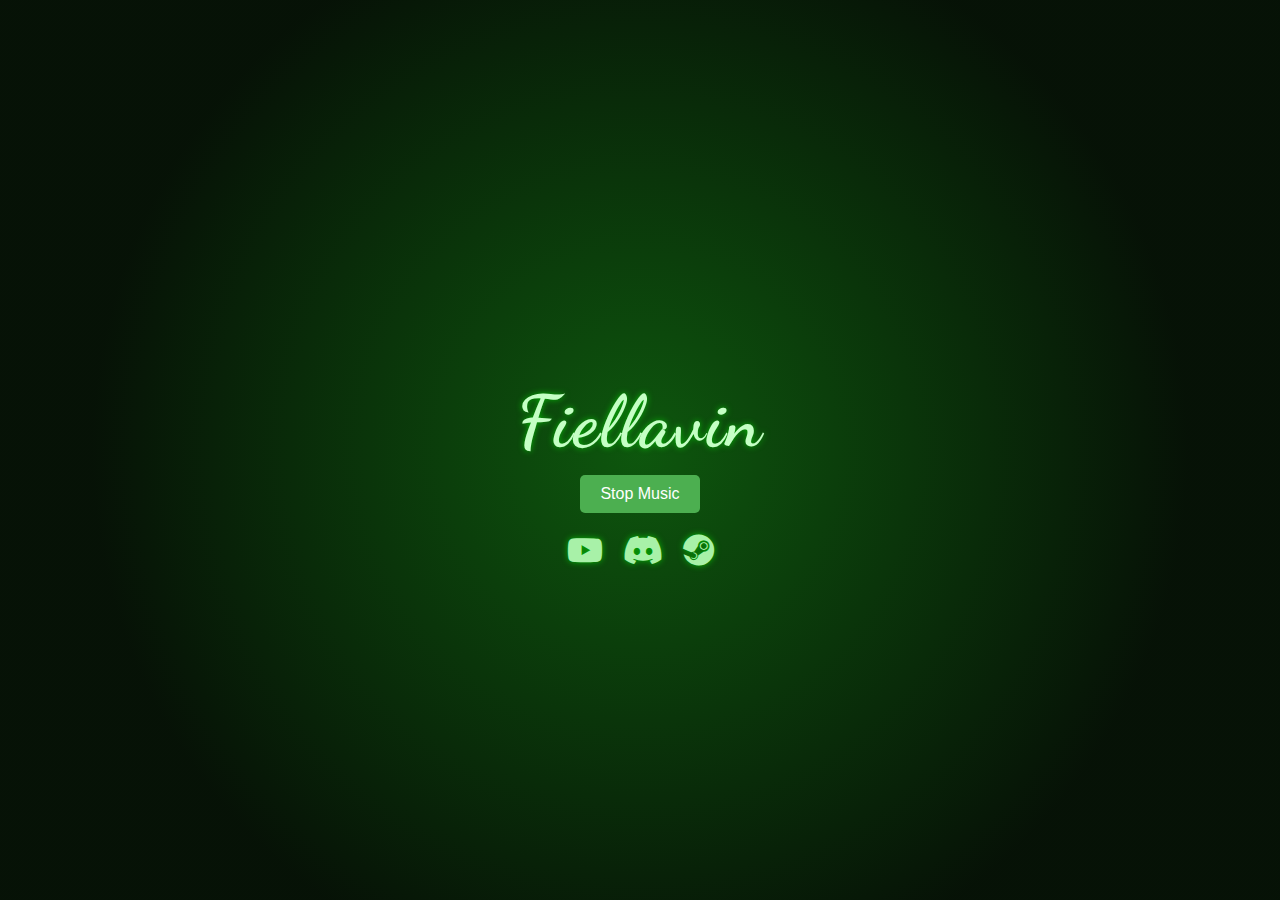
==== index.html @ dd1ec023 "Update index.html" ====
<!DOCTYPE html>
<html lang="en">
<head>
    <meta charset="UTF-8">
    <meta name="viewport" content="width=device-width, initial-scale=1.0">
    <title>Fiellavin</title>
    <link rel="stylesheet" href="https://cdnjs.cloudflare.com/ajax/libs/font-awesome/5.15.4/css/all.min.css">
    <link rel="icon" href="logos/flogo.jpg">
    <style type="text/css">
        @import url('https://fonts.googleapis.com/css2?family=Dancing+Script:wght@700&family=Great+Vibes&display=swap');

        /* General */
        body {
            margin: 0;
            font-family: Arial, sans-serif;
            background: #0b3d0b;
            color: #ffffff;
            display: flex;
            align-items: center;
            justify-content: center;
            min-height: 100vh;
            overflow: hidden;
            position: relative;
        }

        /* Neon Background */
        body::before {
            content: '';
            position: absolute;
            top: 0;
            left: 0;
            width: 100%;
            height: 100%;
            background: radial-gradient(circle at center, rgba(30, 255, 30, 0.15), rgba(5, 5, 5, 0.85) 70%);
            animation: neonGlow 6s ease-in-out infinite;
            z-index: 0;
            opacity: 0.9;
        }

        @keyframes neonGlow {
            0%, 100% {
                filter: hue-rotate(0deg) brightness(1.1);
            }
            50% {
                filter: hue-rotate(180deg) brightness(1.3);
            }
        }

        /* Center */
        .container {
            display: flex;
            flex-direction: column;
            align-items: center;
            text-align: center;
            z-index: 1;
        }

        /* Title */
        .title {
            font-size: 72px;
            font-weight: 700;
            color: #c5ffc5;
            font-family: 'Dancing Script', 'Great Vibes', cursive;
            letter-spacing: 2px;
            text-shadow: 0px 0px 6px rgba(0, 255, 0, 0.6);
            margin-bottom: 10px;
            animation: fadeIn 2s ease-out;
            position: relative;
        }

        /* Hidden message */
        .hidden-message {
            display: none;
            font-size: 24px;
            color: #a8f1a8;
            text-shadow: 0px 0px 6px rgba(0, 255, 0, 0.6);
        }

        .title:hover .hidden-message {
            display: block;
            margin-top: 10px;
        }

        /* Button */
        #play-button {
            padding: 10px 20px;
            background-color: #4caf50;
            color: #ffffff;
            border: none;
            border-radius: 5px;
            font-size: 16px;
            cursor: pointer;
            transition: background-color 0.3s ease, transform 0.2s ease;
            margin-bottom: 20px;
        }

        #play-button:hover {
            background-color: #388e3c;
            transform: scale(1.05);
        }

        /* Icons */
        .social-icons {
            display: flex;
            justify-content: center;
            gap: 20px;
        }

        .social-icons a {
            color: #a8f1a8;
            font-size: 32px;
            transition: color 0.3s ease, transform 0.3s ease;
            text-shadow: 0px 0px 6px rgba(0, 255, 0, 0.6);
        }

        .social-icons a:hover {
            color: #76c776;
            transform: scale(1.15);
        }

        /* Animations */
        @keyframes fadeIn {
            from { opacity: 0; transform: translateY(-20px); }
            to { opacity: 1; transform: translateY(0); }
        }
    </style>
</head>
<body>
    <div class="container">
        <h1 class="title">Fiellavin
            <span class="hidden-message">Welcome to the hidden world!</span>
        </h1>

        <!-- Play button -->
        <button id="play-button" onclick="toggleMusic()">Start Music</button>

        <div class="social-icons">
            <a href="https://www.youtube.com/@fiellavin" target="_blank" aria-label="YouTube">
                <i class="fab fa-youtube"></i>
            </a>
            <a href="https://discord.com/users/317315928855543828" target="_blank" aria-label="Discord">
                <i class="fab fa-discord"></i>
            </a>
            <a href="https://steamcommunity.com/id/fiellavin/" target="_blank" aria-label="Steam">
                <i class="fab fa-steam"></i>
            </a>
        </div>

        <!-- Audio element -->
        <audio id="background-music" autoplay muted loop></audio>
    </div>

    <script>
        const playButton = document.getElementById("play-button");
        const audio = document.getElementById("background-music");

        audio.volume = 0.2;

        // Array of song sources
        const songs = [
            "songs/song1.mp3",
            "songs/song2.mp3",
            "songs/song3.mp3",
            "songs/song4.mp3",
            "songs/song5.mp3"
        ];

        // Select a random song
        function setRandomSong() {
            const randomIndex = Math.floor(Math.random() * songs.length);
            audio.src = songs[randomIndex];
        }

        // Toggle play/pause
        function toggleMusic() {
            if (audio.paused) {
                audio.play();
                playButton.textContent = "Stop Music";
            } else {
                audio.pause();
                playButton.textContent = "Start Music";
            }
        }

        // Light show effect when "F" is pressed
        document.addEventListener("keydown", (event) => {
            if (event.key.toLowerCase() === 'f') {
                document.body.classList.add('light-show');
                setTimeout(() => {
                    document.body.classList.remove('light-show');
                }, 3000); // Duration of the light show in ms
            }
        });

        // Select a random song and autoplay
        window.addEventListener("load", () => {
            setRandomSong();
            setTimeout(() => {
                audio.muted = false;
                audio.play().then(() => {
                    playButton.textContent = "Stop Music";
                }).catch(() => {
                    playButton.textContent = "Start Music";
                });
            }, 500);
        });
    </script>
</body>
</html>
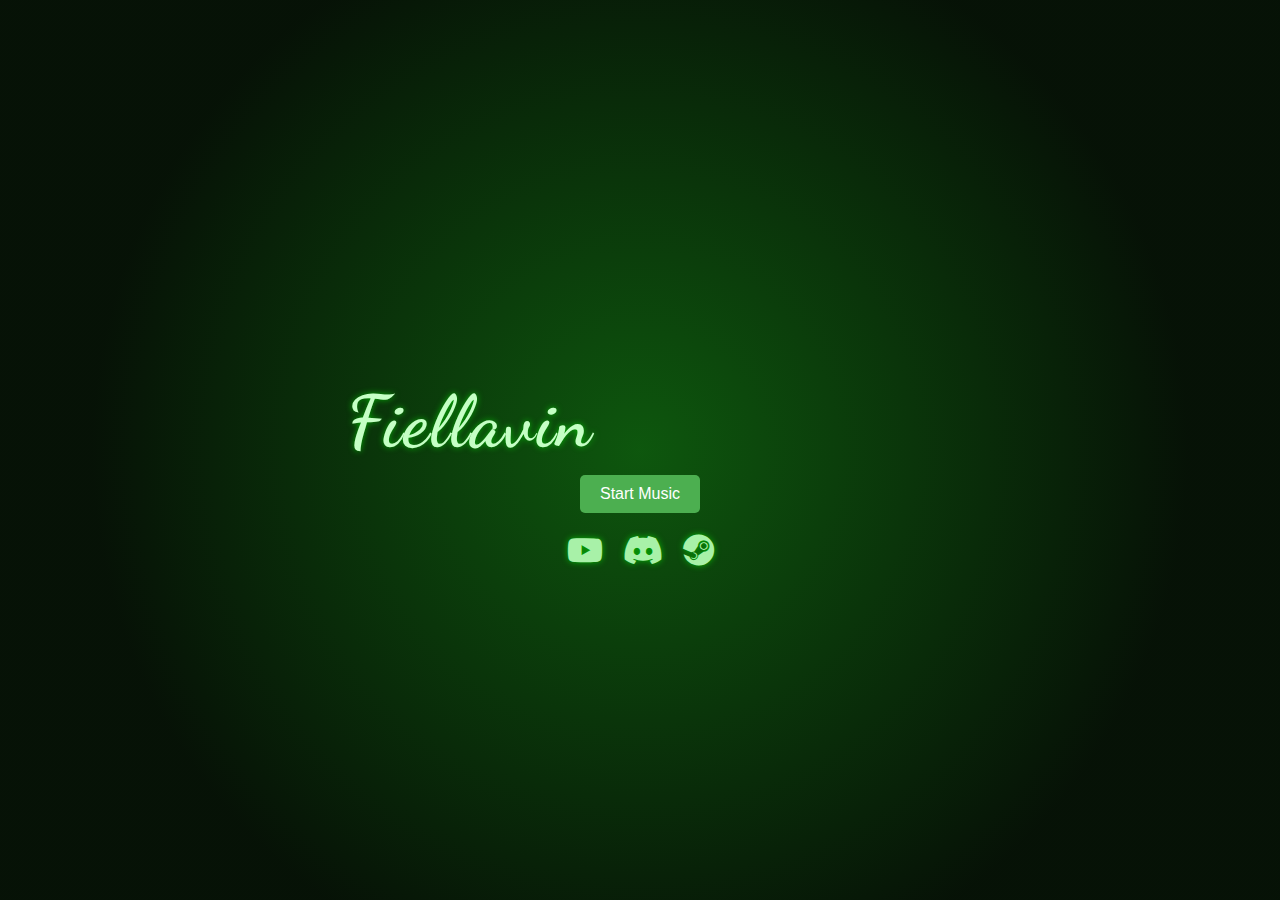
==== commit 9639f66a: "Update index.html" ====
--- a/index.html
+++ b/index.html
@@ -68,17 +68,17 @@
             position: relative;
         }
 
-        /* Hidden message */
+        /* Hidden message with fade-in effect */
         .hidden-message {
-            display: none;
+            opacity: 0;
             font-size: 24px;
             color: #a8f1a8;
             text-shadow: 0px 0px 6px rgba(0, 255, 0, 0.6);
+            transition: opacity 1.5s ease-in-out;
         }
 
         .title:hover .hidden-message {
-            display: block;
-            margin-top: 10px;
+            opacity: 1;
         }
 
         /* Button */
@@ -118,10 +118,16 @@
             transform: scale(1.15);
         }
 
-        /* Animations */
-        @keyframes fadeIn {
-            from { opacity: 0; transform: translateY(-20px); }
-            to { opacity: 1; transform: translateY(0); }
+        /* Light show animation */
+        @keyframes lightShow {
+            0%, 100% { background-color: #0b3d0b; }
+            25% { background-color: #ff0000; }
+            50% { background-color: #00ff00; }
+            75% { background-color: #0000ff; }
+        }
+
+        .light-show {
+            animation: lightShow 1s linear infinite;
         }
     </style>
 </head>
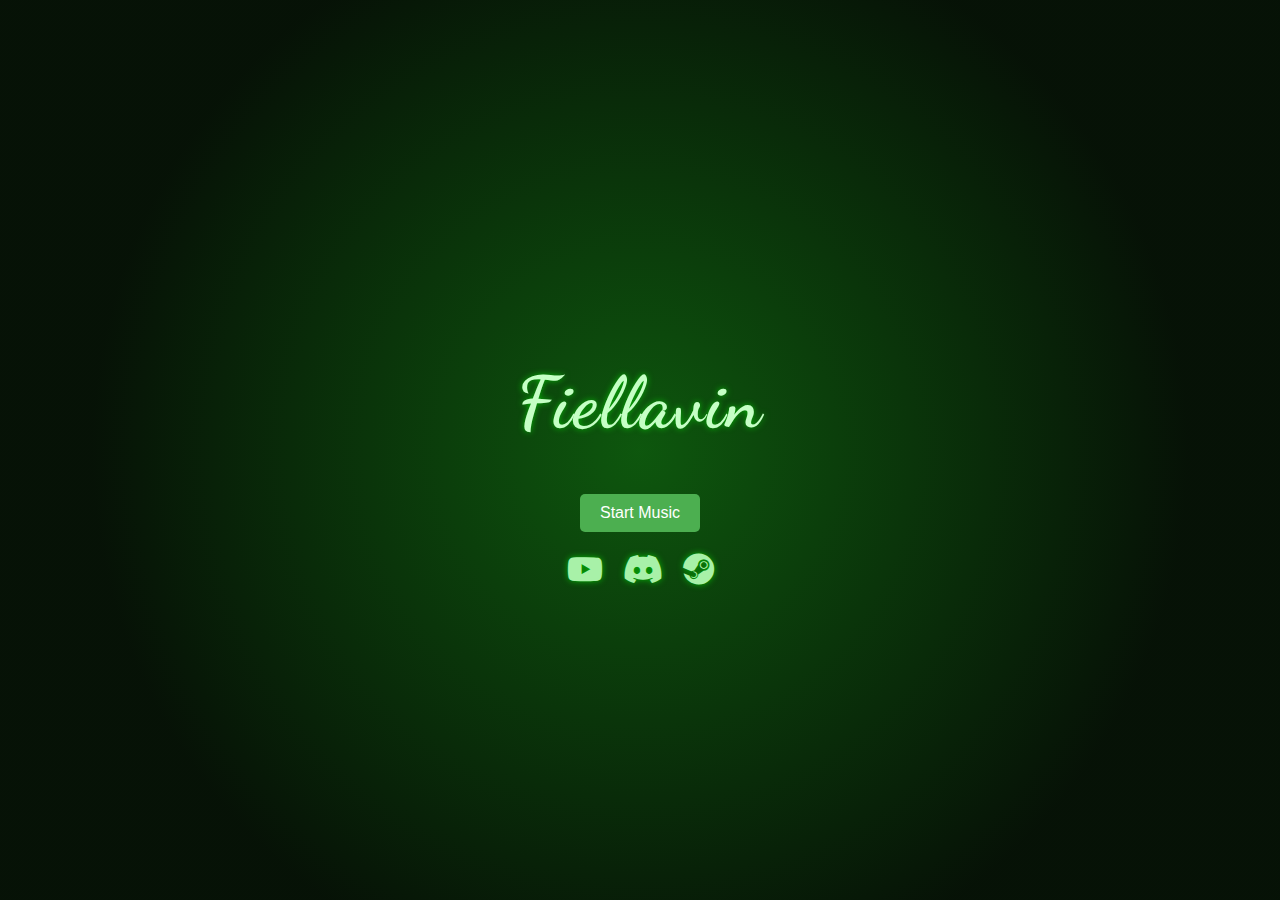
==== commit 9f61b3bc: "Adding a little secret feature" ====
--- a/index.html
+++ b/index.html
@@ -65,19 +65,19 @@
             text-shadow: 0px 0px 6px rgba(0, 255, 0, 0.6);
             margin-bottom: 10px;
             animation: fadeIn 2s ease-out;
-            position: relative;
-        }
-
-        /* Hidden message with fade-in effect */
+        }
+
+        /* Hidden message below title */
         .hidden-message {
             opacity: 0;
             font-size: 24px;
             color: #a8f1a8;
             text-shadow: 0px 0px 6px rgba(0, 255, 0, 0.6);
             transition: opacity 1.5s ease-in-out;
-        }
-
-        .title:hover .hidden-message {
+            margin-top: 10px;
+        }
+
+        .title:hover + .hidden-message {
             opacity: 1;
         }
 
@@ -133,9 +133,8 @@
 </head>
 <body>
     <div class="container">
-        <h1 class="title">Fiellavin
-            <span class="hidden-message">Welcome to the hidden world!</span>
-        </h1>
+        <h1 class="title">Fiellavin</h1>
+        <div class="hidden-message">The world is yours, is it though?</div>
 
         <!-- Play button -->
         <button id="play-button" onclick="toggleMusic()">Start Music</button>
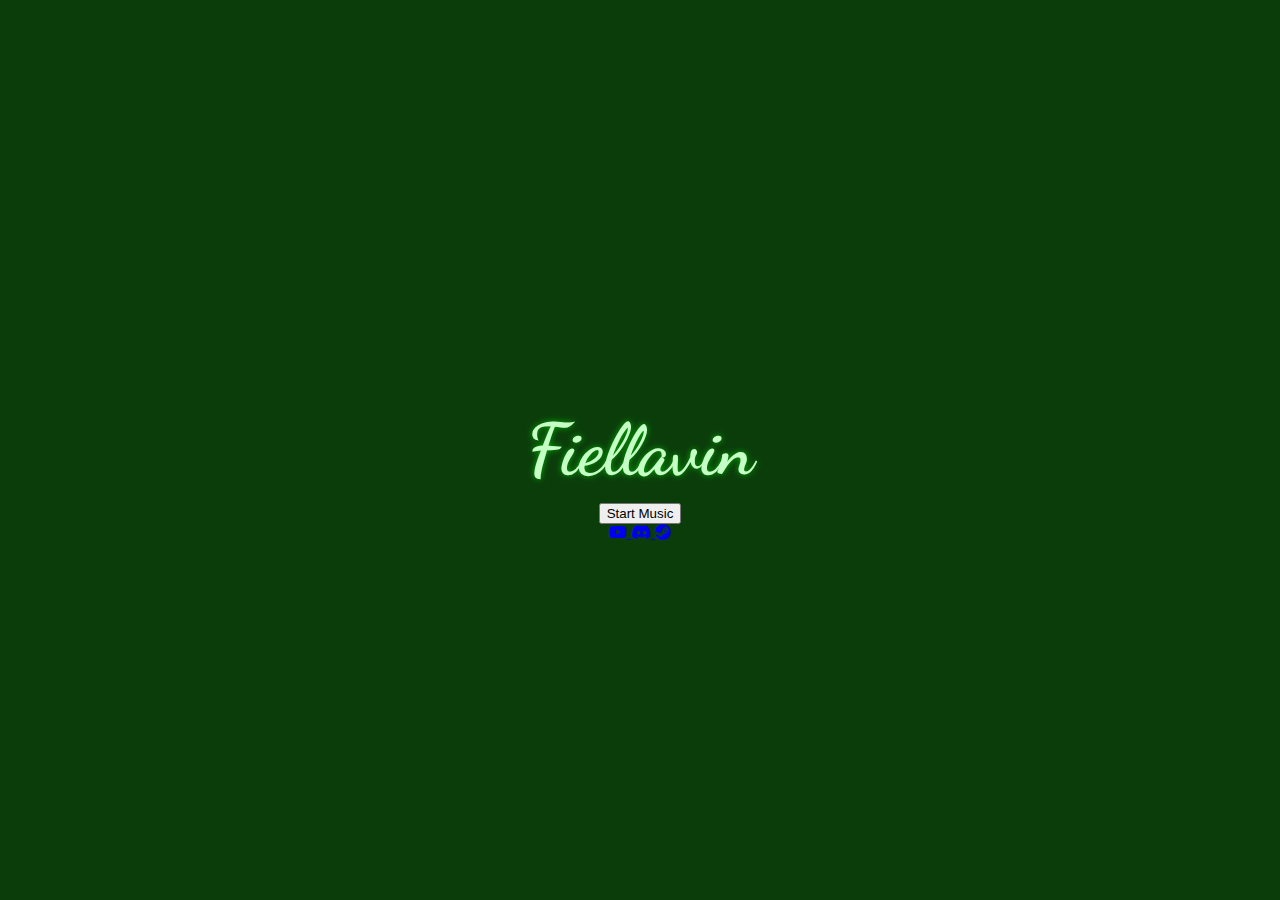
==== commit 29bd3db1: "Update index.html" ====
--- a/index.html
+++ b/index.html
@@ -23,30 +23,6 @@
             position: relative;
         }
 
-        /* Neon Background */
-        body::before {
-            content: '';
-            position: absolute;
-            top: 0;
-            left: 0;
-            width: 100%;
-            height: 100%;
-            background: radial-gradient(circle at center, rgba(30, 255, 30, 0.15), rgba(5, 5, 5, 0.85) 70%);
-            animation: neonGlow 6s ease-in-out infinite;
-            z-index: 0;
-            opacity: 0.9;
-        }
-
-        @keyframes neonGlow {
-            0%, 100% {
-                filter: hue-rotate(0deg) brightness(1.1);
-            }
-            50% {
-                filter: hue-rotate(180deg) brightness(1.3);
-            }
-        }
-
-        /* Center */
         .container {
             display: flex;
             flex-direction: column;
@@ -61,80 +37,56 @@
             font-weight: 700;
             color: #c5ffc5;
             font-family: 'Dancing Script', 'Great Vibes', cursive;
-            letter-spacing: 2px;
             text-shadow: 0px 0px 6px rgba(0, 255, 0, 0.6);
             margin-bottom: 10px;
-            animation: fadeIn 2s ease-out;
         }
 
-        /* Hidden message below title */
-        .hidden-message {
-            opacity: 0;
-            font-size: 24px;
-            color: #a8f1a8;
-            text-shadow: 0px 0px 6px rgba(0, 255, 0, 0.6);
-            transition: opacity 1.5s ease-in-out;
-            margin-top: 10px;
+        /* Hidden Game Styles */
+        #game {
+            display: none;
+            position: fixed;
+            top: 0;
+            left: 0;
+            width: 100vw;
+            height: 100vh;
+            background-color: rgba(0, 0, 0, 0.9);
+            z-index: 10;
+            overflow: hidden;
         }
 
-        .title:hover + .hidden-message {
-            opacity: 1;
+        .player {
+            position: absolute;
+            bottom: 20px;
+            left: 50%;
+            width: 50px;
+            height: 50px;
+            background-color: lime;
+            border-radius: 50%;
+            transform: translateX(-50%);
         }
 
-        /* Button */
-        #play-button {
-            padding: 10px 20px;
-            background-color: #4caf50;
-            color: #ffffff;
-            border: none;
-            border-radius: 5px;
-            font-size: 16px;
-            cursor: pointer;
-            transition: background-color 0.3s ease, transform 0.2s ease;
-            margin-bottom: 20px;
+        .falling-object {
+            position: absolute;
+            width: 30px;
+            height: 30px;
+            background-color: red;
+            border-radius: 50%;
+            animation: fall linear infinite;
         }
 
-        #play-button:hover {
-            background-color: #388e3c;
-            transform: scale(1.05);
-        }
-
-        /* Icons */
-        .social-icons {
-            display: flex;
-            justify-content: center;
-            gap: 20px;
-        }
-
-        .social-icons a {
-            color: #a8f1a8;
-            font-size: 32px;
-            transition: color 0.3s ease, transform 0.3s ease;
-            text-shadow: 0px 0px 6px rgba(0, 255, 0, 0.6);
-        }
-
-        .social-icons a:hover {
-            color: #76c776;
-            transform: scale(1.15);
-        }
-
-        /* Light show animation */
-        @keyframes lightShow {
-            0%, 100% { background-color: #0b3d0b; }
-            25% { background-color: #ff0000; }
-            50% { background-color: #00ff00; }
-            75% { background-color: #0000ff; }
-        }
-
-        .light-show {
-            animation: lightShow 1s linear infinite;
+        @keyframes fall {
+            from {
+                top: -50px;
+            }
+            to {
+                top: 100vh;
+            }
         }
     </style>
 </head>
 <body>
     <div class="container">
         <h1 class="title">Fiellavin</h1>
-        <div class="hidden-message">The world is yours, is it though?</div>
 
         <!-- Play button -->
         <button id="play-button" onclick="toggleMusic()">Start Music</button>
@@ -151,6 +103,11 @@
             </a>
         </div>
 
+        <!-- Hidden Game -->
+        <div id="game">
+            <div class="player" id="player"></div>
+        </div>
+
         <!-- Audio element -->
         <audio id="background-music" autoplay muted loop></audio>
     </div>
@@ -158,6 +115,8 @@
     <script>
         const playButton = document.getElementById("play-button");
         const audio = document.getElementById("background-music");
+        const game = document.getElementById("game");
+        const player = document.getElementById("player");
 
         audio.volume = 0.2;
 
@@ -187,15 +146,38 @@
             }
         }
 
-        // Light show effect when "F" is pressed
+        // Trigger hidden game with a specific key
         document.addEventListener("keydown", (event) => {
             if (event.key.toLowerCase() === 'f') {
-                document.body.classList.add('light-show');
-                setTimeout(() => {
-                    document.body.classList.remove('light-show');
-                }, 3000); // Duration of the light show in ms
+                game.style.display = "block";
+                startGame();
             }
         });
+
+        // Game logic
+        function startGame() {
+            document.addEventListener("mousemove", (event) => {
+                let x = event.clientX - player.offsetWidth / 2;
+                player.style.left = `${x}px`;
+            });
+
+            createFallingObject();
+        }
+
+        function createFallingObject() {
+            const object = document.createElement("div");
+            object.classList.add("falling-object");
+            object.style.left = `${Math.random() * 100}vw`;
+            object.style.animationDuration = `${2 + Math.random() * 3}s`;
+
+            game.appendChild(object);
+
+            // Remove the object after it falls
+            object.addEventListener("animationend", () => {
+                game.removeChild(object);
+                createFallingObject(); // Create a new falling object
+            });
+        }
 
         // Select a random song and autoplay
         window.addEventListener("load", () => {
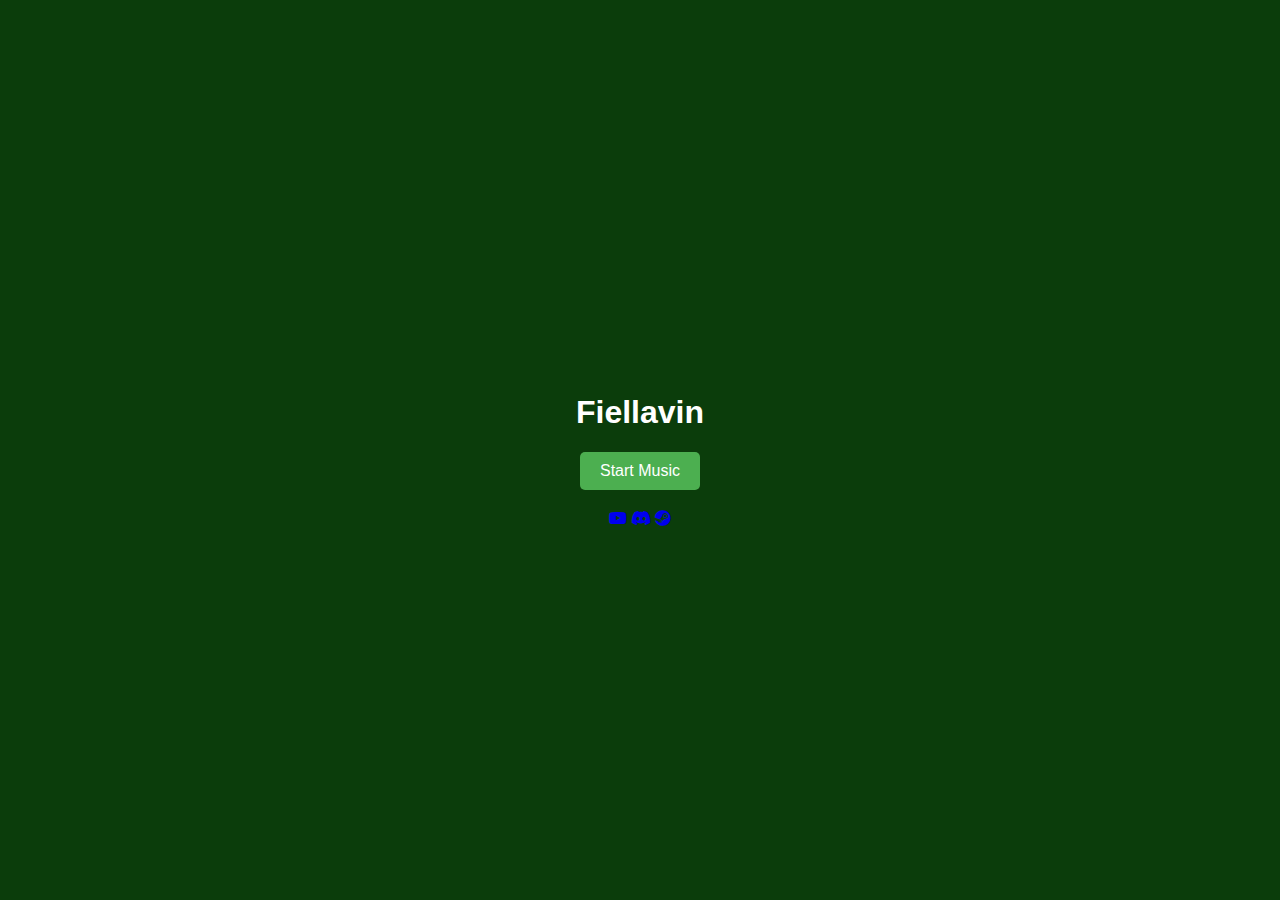
==== commit 87a1911b: "Update index.html" ====
--- a/index.html
+++ b/index.html
@@ -23,6 +23,7 @@
             position: relative;
         }
 
+        /* Center */
         .container {
             display: flex;
             flex-direction: column;
@@ -31,81 +32,33 @@
             z-index: 1;
         }
 
-        /* Title */
-        .title {
-            font-size: 72px;
-            font-weight: 700;
-            color: #c5ffc5;
-            font-family: 'Dancing Script', 'Great Vibes', cursive;
-            text-shadow: 0px 0px 6px rgba(0, 255, 0, 0.6);
-            margin-bottom: 10px;
+        /* Button */
+        #play-button {
+            padding: 10px 20px;
+            background-color: #4caf50;
+            color: #ffffff;
+            border: none;
+            border-radius: 5px;
+            font-size: 16px;
+            cursor: pointer;
+            transition: background-color 0.3s ease, transform 0.2s ease;
+            margin-bottom: 20px;
         }
 
-        /* Hidden Game Styles */
-        #game {
-            display: none;
-            position: fixed;
-            top: 0;
-            left: 0;
-            width: 100vw;
-            height: 100vh;
-            background-color: rgba(0, 0, 0, 0.9);
-            z-index: 10;
-            overflow: hidden;
-        }
-
-        .player {
-            position: absolute;
-            bottom: 20px;
-            left: 50%;
-            width: 50px;
-            height: 50px;
-            background-color: lime;
-            border-radius: 50%;
-            transform: translateX(-50%);
-        }
-
-        .falling-object {
-            position: absolute;
-            width: 30px;
-            height: 30px;
-            background-color: red;
-            border-radius: 50%;
-            animation: fall linear infinite;
-        }
-
-        @keyframes fall {
-            from {
-                top: -50px;
-            }
-            to {
-                top: 100vh;
-            }
+        #play-button:hover {
+            background-color: #388e3c;
+            transform: scale(1.05);
         }
     </style>
 </head>
 <body>
     <div class="container">
         <h1 class="title">Fiellavin</h1>
-
-        <!-- Play button -->
         <button id="play-button" onclick="toggleMusic()">Start Music</button>
-
         <div class="social-icons">
-            <a href="https://www.youtube.com/@fiellavin" target="_blank" aria-label="YouTube">
-                <i class="fab fa-youtube"></i>
-            </a>
-            <a href="https://discord.com/users/317315928855543828" target="_blank" aria-label="Discord">
-                <i class="fab fa-discord"></i>
-            </a>
-            <a href="https://steamcommunity.com/id/fiellavin/" target="_blank" aria-label="Steam">
-                <i class="fab fa-steam"></i>
-            </a>
-        </div>
-
-        <!-- Hidden Game -->
-        <div id="game">
-            <div class="player" id="player"></div>
+            <a href="https://www.youtube.com/@fiellavin" target="_blank" aria-label="YouTube"><i class="fab fa-youtube"></i></a>
+            <a href="https://discord.com/users/317315928855543828" target="_blank" aria-label="Discord"><i class="fab fa-discord"></i></a>
+            <a href="https://steamcommunity.com/id/fiellavin/" target="_blank" aria-label="Steam"><i class="fab fa-steam"></i></a>
         </div>
 
         <!-- Audio element -->
@@ -115,8 +68,6 @@
     <script>
         const playButton = document.getElementById("play-button");
         const audio = document.getElementById("background-music");
-        const game = document.getElementById("game");
-        const player = document.getElementById("player");
 
         audio.volume = 0.2;
 
@@ -129,54 +80,41 @@
             "songs/song5.mp3"
         ];
 
-        // Select a random song
+        // Special surprise song
+        const surpriseSong = "songs/surprise.mp3";
+
+        // Click counter
+        let clickCount = 0;
+        const triggerCount = 10; // Set the number of clicks needed
+
+        // Function to set a random song
         function setRandomSong() {
             const randomIndex = Math.floor(Math.random() * songs.length);
             audio.src = songs[randomIndex];
         }
 
-        // Toggle play/pause
+        // Function to toggle play/pause and track clicks
         function toggleMusic() {
-            if (audio.paused) {
-                audio.play();
-                playButton.textContent = "Stop Music";
+            clickCount++;
+            if (clickCount >= triggerCount) {
+                playSurpriseSong();
+                clickCount = 0; // Reset the counter after the special song plays
             } else {
-                audio.pause();
-                playButton.textContent = "Start Music";
+                if (audio.paused) {
+                    audio.play();
+                    playButton.textContent = "Stop Music";
+                } else {
+                    audio.pause();
+                    playButton.textContent = "Start Music";
+                }
             }
         }
 
-        // Trigger hidden game with a specific key
-        document.addEventListener("keydown", (event) => {
-            if (event.key.toLowerCase() === 'f') {
-                game.style.display = "block";
-                startGame();
-            }
-        });
-
-        // Game logic
-        function startGame() {
-            document.addEventListener("mousemove", (event) => {
-                let x = event.clientX - player.offsetWidth / 2;
-                player.style.left = `${x}px`;
-            });
-
-            createFallingObject();
-        }
-
-        function createFallingObject() {
-            const object = document.createElement("div");
-            object.classList.add("falling-object");
-            object.style.left = `${Math.random() * 100}vw`;
-            object.style.animationDuration = `${2 + Math.random() * 3}s`;
-
-            game.appendChild(object);
-
-            // Remove the object after it falls
-            object.addEventListener("animationend", () => {
-                game.removeChild(object);
-                createFallingObject(); // Create a new falling object
-            });
+        // Function to play the surprise song
+        function playSurpriseSong() {
+            audio.src = surpriseSong;
+            audio.play();
+            playButton.textContent = "Stop Music";
         }
 
         // Select a random song and autoplay
@@ -189,7 +127,7 @@
                 }).catch(() => {
                     playButton.textContent = "Start Music";
                 });
-            }, 500);
+            }, 500); // 500ms delay
         });
     </script>
 </body>
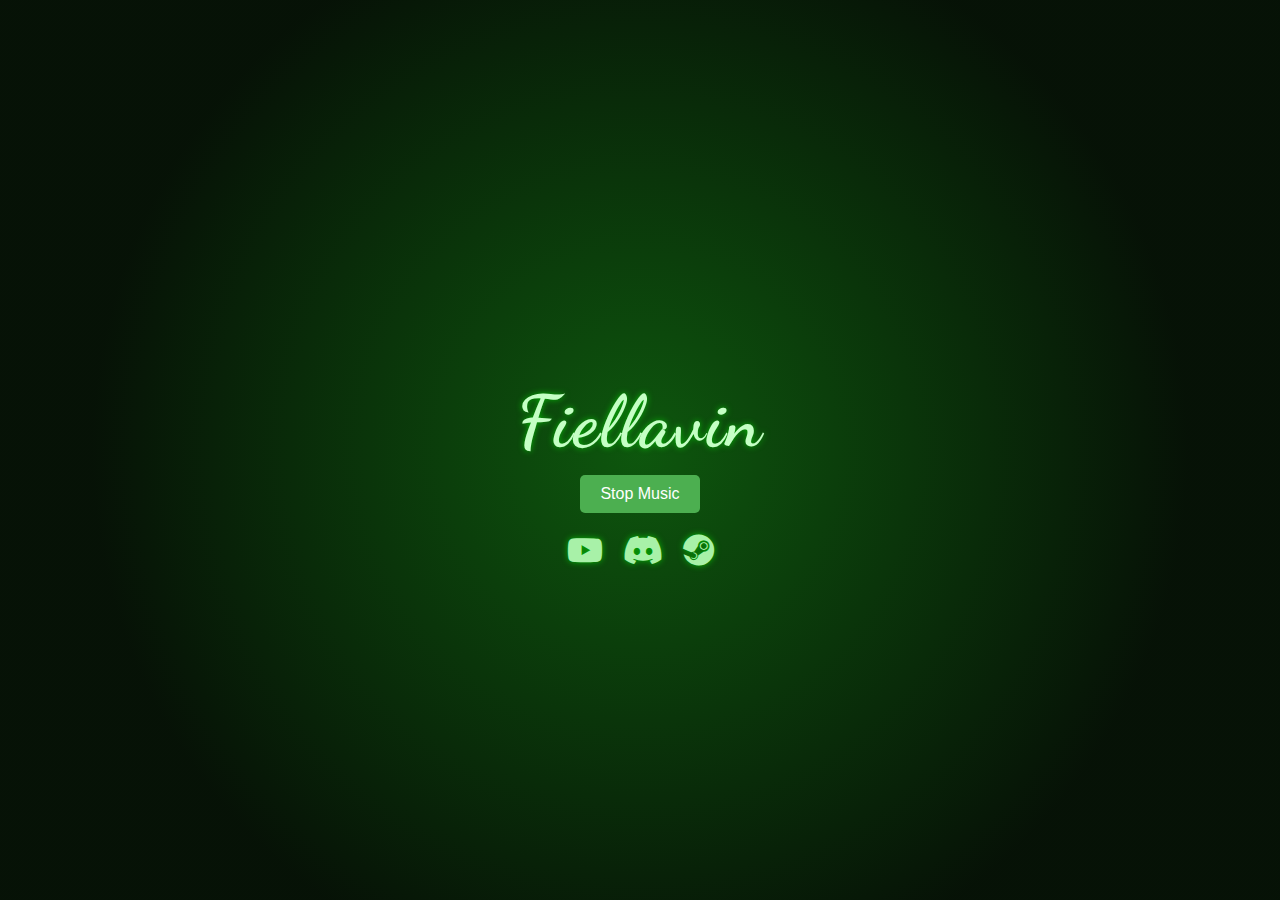
==== commit 6669cc4c: "Update index.html" ====
--- a/index.html
+++ b/index.html
@@ -23,6 +23,29 @@
             position: relative;
         }
 
+        /* Neon Background */
+        body::before {
+            content: '';
+            position: absolute;
+            top: 0;
+            left: 0;
+            width: 100%;
+            height: 100%;
+            background: radial-gradient(circle at center, rgba(30, 255, 30, 0.15), rgba(5, 5, 5, 0.85) 70%);
+            animation: neonGlow 6s ease-in-out infinite;
+            z-index: 0;
+            opacity: 0.9;
+        }
+
+        @keyframes neonGlow {
+            0%, 100% {
+                filter: hue-rotate(0deg) brightness(1.1);
+            }
+            50% {
+                filter: hue-rotate(180deg) brightness(1.3);
+            }
+        }
+
         /* Center */
         .container {
             display: flex;
@@ -30,6 +53,18 @@
             align-items: center;
             text-align: center;
             z-index: 1;
+        }
+
+        /* Title */
+        .title {
+            font-size: 72px;
+            font-weight: 700;
+            color: #c5ffc5;
+            font-family: 'Dancing Script', 'Great Vibes', cursive;
+            letter-spacing: 2px;
+            text-shadow: 0px 0px 6px rgba(0, 255, 0, 0.6);
+            margin-bottom: 10px;
+            animation: fadeIn 2s ease-out;
         }
 
         /* Button */
@@ -49,18 +84,53 @@
             background-color: #388e3c;
             transform: scale(1.05);
         }
+
+        /* Icons */
+        .social-icons {
+            display: flex;
+            justify-content: center;
+            gap: 20px;
+        }
+
+        .social-icons a {
+            color: #a8f1a8;
+            font-size: 32px;
+            transition: color 0.3s ease, transform 0.3s ease;
+            text-shadow: 0px 0px 6px rgba(0, 255, 0, 0.6);
+        }
+
+        .social-icons a:hover {
+            color: #76c776;
+            transform: scale(1.15);
+        }
+
+        /* Animations */
+        @keyframes fadeIn {
+            from { opacity: 0; transform: translateY(-20px); }
+            to { opacity: 1; transform: translateY(0); }
+        }
     </style>
 </head>
 <body>
     <div class="container">
         <h1 class="title">Fiellavin</h1>
+
+        <!-- Play button -->
         <button id="play-button" onclick="toggleMusic()">Start Music</button>
+
         <div class="social-icons">
-            <a href="https://www.youtube.com/@fiellavin" target="_blank" aria-label="YouTube"><i class="fab fa-youtube"></i></a>
-            <a href="https://discord.com/users/317315928855543828" target="_blank" aria-label="Discord"><i class="fab fa-discord"></i></a>
-            <a href="https://steamcommunity.com/id/fiellavin/" target="_blank" aria-label="Steam"><i class="fab fa-steam"></i></a>
+            <a href="https://www.youtube.com/@fiellavin" target="_blank" aria-label="YouTube">
+                <i class="fab fa-youtube"></i>
+            </a>
+            <a href="https://discord.com/users/317315928855543828" target="_blank" aria-label="Discord">
+                <i class="fab fa-discord"></i>
+            </a>
+            <a href="https://steamcommunity.com/id/fiellavin/" target="_blank" aria-label="Steam">
+                <i class="fab fa-steam"></i>
+            </a>
         </div>
 
+        
         <!-- Audio element -->
         <audio id="background-music" autoplay muted loop></audio>
     </div>
@@ -77,49 +147,31 @@
             "songs/song2.mp3",
             "songs/song3.mp3",
             "songs/song4.mp3",
-            "songs/song5.mp3"
+            "songs/song5.mp3",
+            "songs/song6.mp3"
         ];
 
-        // Special surprise song
-        const surpriseSong = "songs/surprise.mp3";
-
-        // Click counter
-        let clickCount = 0;
-        const triggerCount = 10; // Set the number of clicks needed
-
-        // Function to set a random song
+        // select a random song
         function setRandomSong() {
             const randomIndex = Math.floor(Math.random() * songs.length);
             audio.src = songs[randomIndex];
         }
 
-        // Function to toggle play/pause and track clicks
+        // toggle play/pause
         function toggleMusic() {
-            clickCount++;
-            if (clickCount >= triggerCount) {
-                playSurpriseSong();
-                clickCount = 0; // Reset the counter after the special song plays
+            if (audio.paused) {
+                audio.play();
+                playButton.textContent = "Stop Music";
             } else {
-                if (audio.paused) {
-                    audio.play();
-                    playButton.textContent = "Stop Music";
-                } else {
-                    audio.pause();
-                    playButton.textContent = "Start Music";
-                }
+                audio.pause();
+                playButton.textContent = "Start Music";
             }
         }
 
-        // Function to play the surprise song
-        function playSurpriseSong() {
-            audio.src = surpriseSong;
-            audio.play();
-            playButton.textContent = "Stop Music";
-        }
-
-        // Select a random song and autoplay
+        // Select a random song, autoplay
         window.addEventListener("load", () => {
             setRandomSong();
+            // playing with a small delay
             setTimeout(() => {
                 audio.muted = false;
                 audio.play().then(() => {
@@ -127,7 +179,7 @@
                 }).catch(() => {
                     playButton.textContent = "Start Music";
                 });
-            }, 500); // 500ms delay
+            }, 500); // 500ms delay to try
         });
     </script>
 </body>
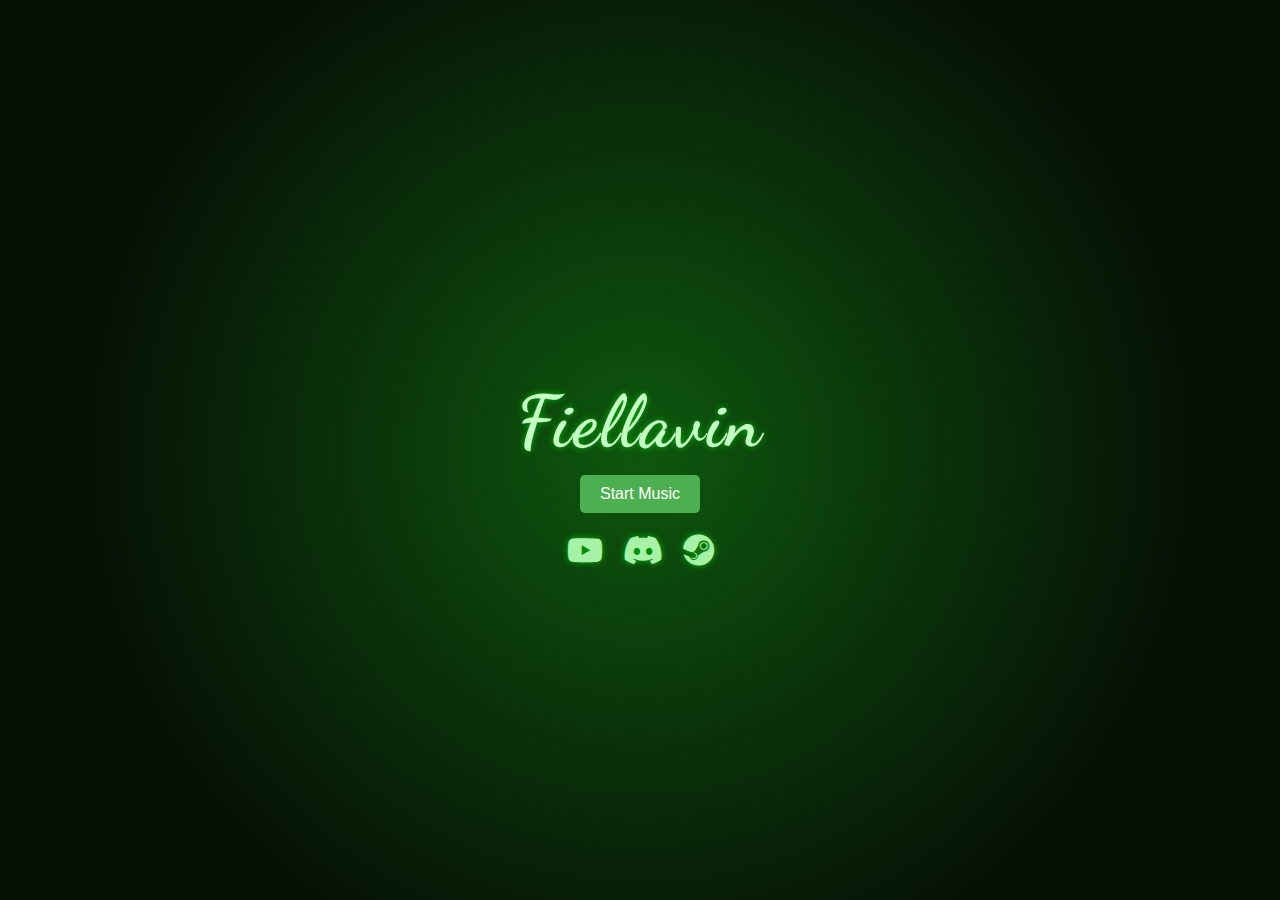
==== commit 6c52fc5f: "Update index.html" ====
--- a/index.html
+++ b/index.html
@@ -148,7 +148,7 @@
             "songs/song3.mp3",
             "songs/song4.mp3",
             "songs/song5.mp3",
-            "songs/song6.mp3"
+            "songs/song6.mp3",
         ];
 
         // select a random song
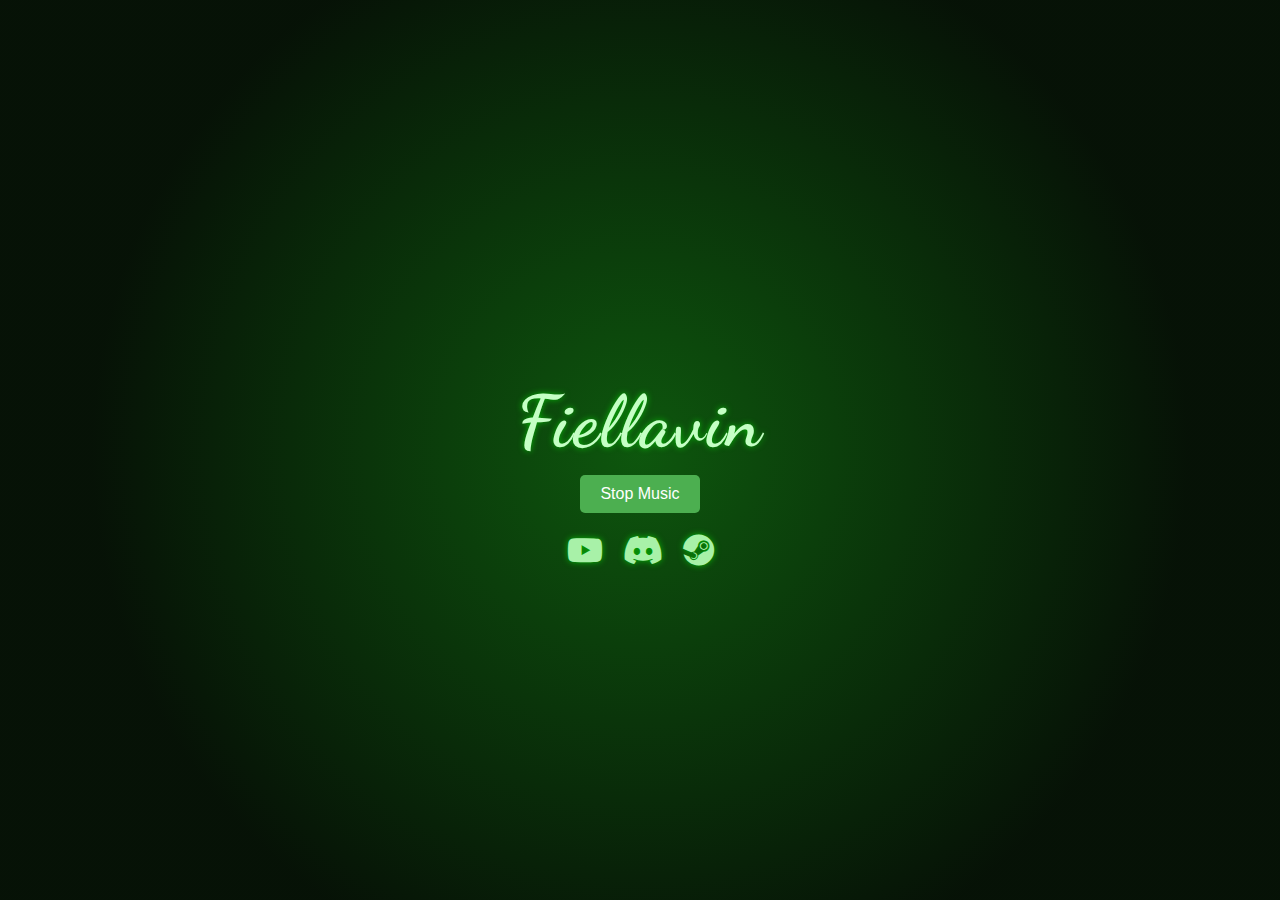
==== commit 059b185a: "Update index.html" ====
--- a/index.html
+++ b/index.html
@@ -148,7 +148,7 @@
             "songs/song3.mp3",
             "songs/song4.mp3",
             "songs/song5.mp3",
-            "songs/song6.mp3",
+            "songs/song6.mp3"
         ];
 
         // select a random song
